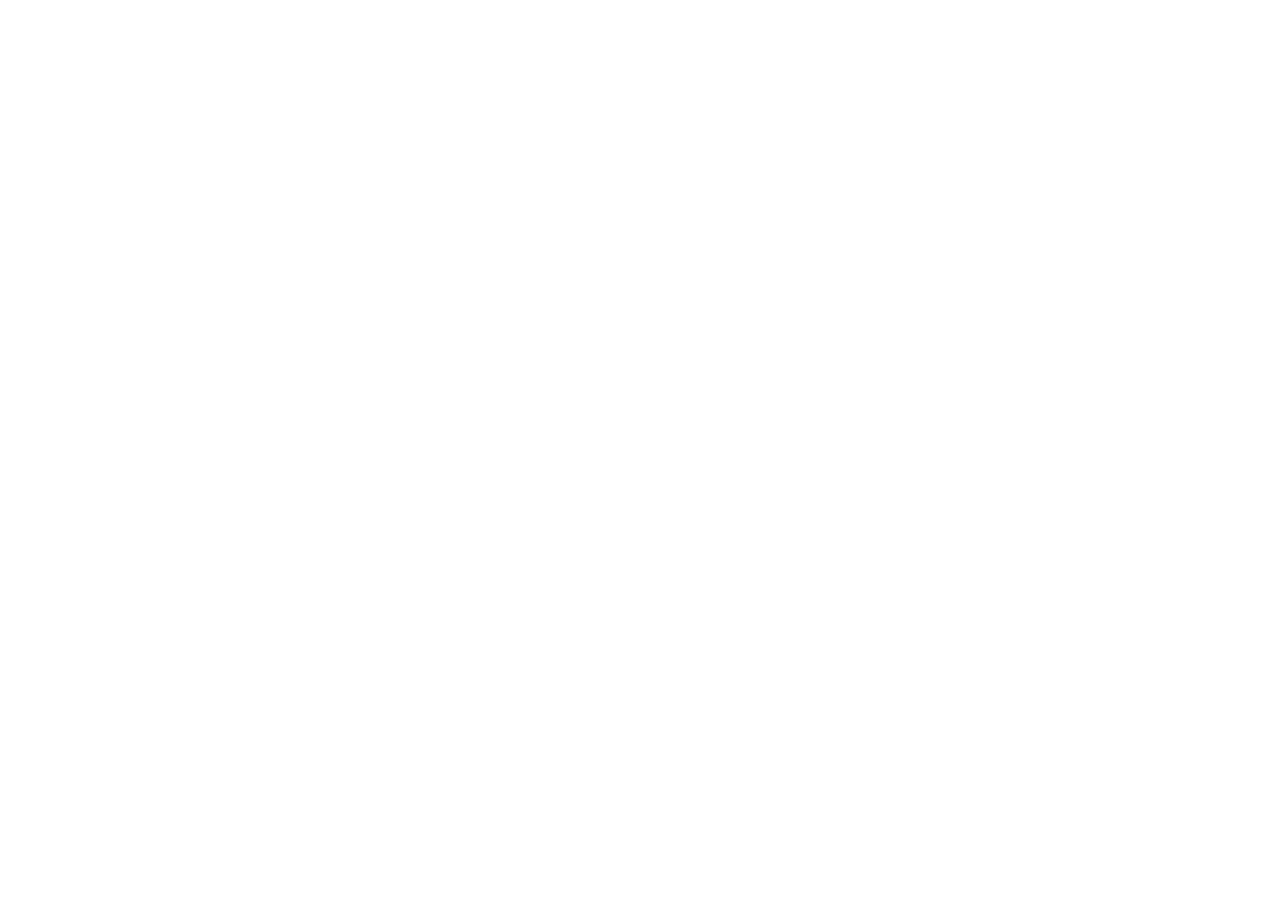
==== index.html @ baa92afb "init: HTML, CSS & Git Basics task" ====
<!DOCTYPE html>
<html lang="en">
<head>
    <meta charset="UTF-8">
    <meta name="viewport" content="width=device-width, initial-scale=1.0">
    <title>Document</title>
</head>
<body>
</body>
</html>
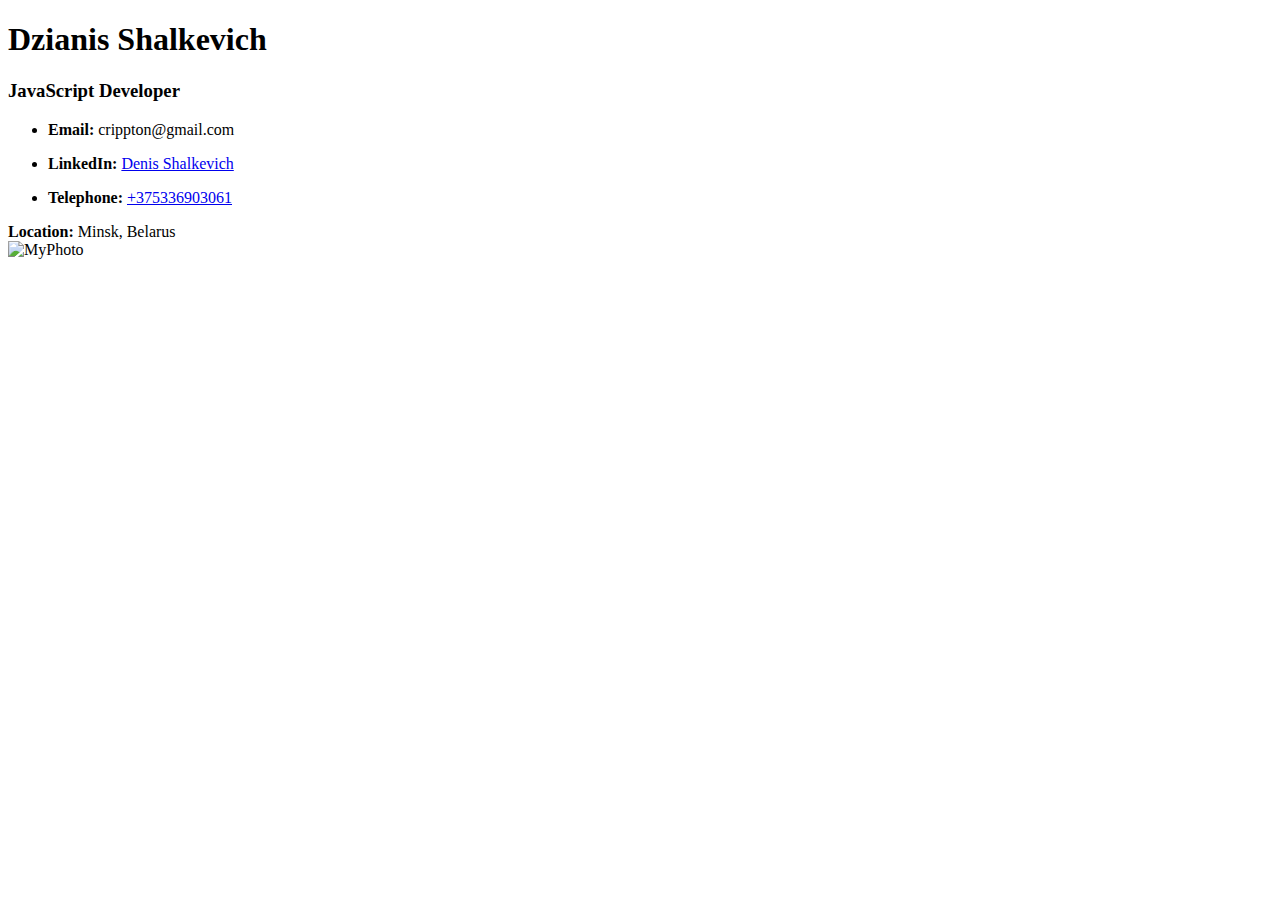
==== commit 8aff11f0: "feat: add header section with main information" ====
--- a/index.html
+++ b/index.html
@@ -1,10 +1,42 @@
 <!DOCTYPE html>
 <html lang="en">
+
 <head>
     <meta charset="UTF-8">
     <meta name="viewport" content="width=device-width, initial-scale=1.0">
-    <title>Document</title>
+    <title>Resume Dzianis Shalkevich</title>
 </head>
+<header class="main">
+    <div id="info">
+        <div id="Person" itemscope itemtype="http://schema.org/Person">
+            <h1><span itemprop="name">Dzianis Shalkevich</span></h1>
+            <h3><span itemprop="jobTitle">JavaScript Developer</span></h3>
+            <ul>
+                <li>
+                    <p itemprop="Email"><b>Email: </b>crippton@gmail.com</p>
+                </li>
+                <li>
+                    <p><b>LinkedIn: </b> <a href='https://www.linkedin.com/in/denis-shalkevich-b8a090ba/'
+                            itemprop="url">Denis Shalkevich</a></p>
+                </li>
+                <li>
+                    <p><b>Telephone: </b> <a href='tel:+375336903061' itemprop="telephone">+375336903061</a></p>
+                </li>
+            </ul>
+        </div>
+        <div id='location' itemprop="address" itemscope itemtype="http://schema.org/PostalAddress">
+            <span><b>Location: </b></span>
+            <span itemprop="addressLocality">Minsk</span>,
+            <span itemprop="addressCountry">Belarus</span>
+
+            <div id="photo">
+                <img src="ttps://avatars0.githubusercontent.com/u/12560265?s=460&u=928035af8bf49df5ec13ce5aecf3ee6976a47c64&v=4"
+                    alt="MyPhoto" itemprop="image" />
+            </div>
+        </div>
+</header>
+
 <body>
 </body>
-</html>
+
+</html>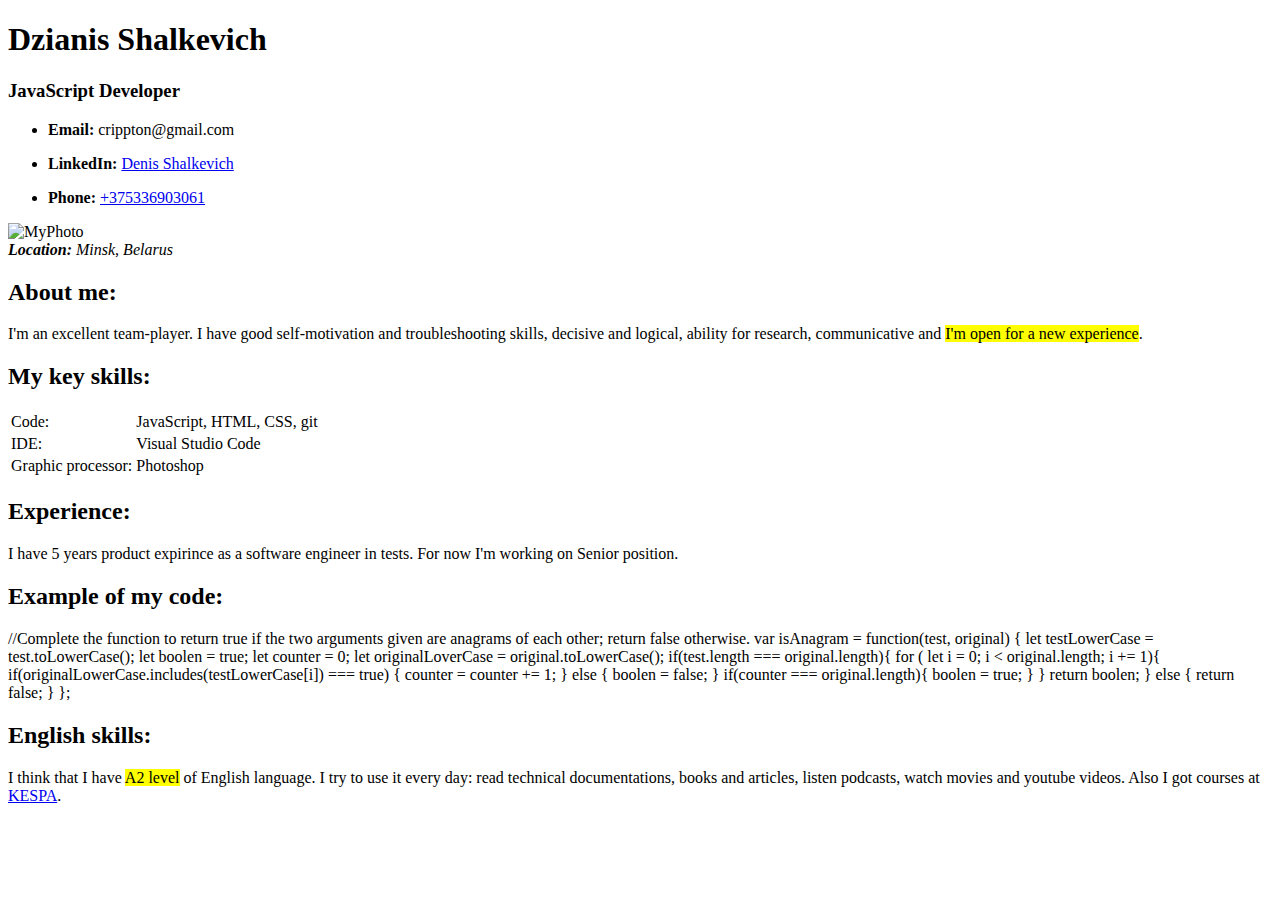
==== commit ae20ed16: "feat: add sections: about me, key skills, expirience, code, english skills" ====
--- a/index.html
+++ b/index.html
@@ -1,42 +1,110 @@
 <!DOCTYPE html>
-<html lang="en">
+<html lang='en'>
 
 <head>
-    <meta charset="UTF-8">
-    <meta name="viewport" content="width=device-width, initial-scale=1.0">
+    <meta charset='UTF-8'>
+    <meta name='viewport' content='width=device-width, initial-scale=1.0'>
     <title>Resume Dzianis Shalkevich</title>
 </head>
-<header class="main">
-    <div id="info">
-        <div id="Person" itemscope itemtype="http://schema.org/Person">
-            <h1><span itemprop="name">Dzianis Shalkevich</span></h1>
-            <h3><span itemprop="jobTitle">JavaScript Developer</span></h3>
-            <ul>
-                <li>
-                    <p itemprop="Email"><b>Email: </b>crippton@gmail.com</p>
-                </li>
-                <li>
-                    <p><b>LinkedIn: </b> <a href='https://www.linkedin.com/in/denis-shalkevich-b8a090ba/'
-                            itemprop="url">Denis Shalkevich</a></p>
-                </li>
-                <li>
-                    <p><b>Telephone: </b> <a href='tel:+375336903061' itemprop="telephone">+375336903061</a></p>
-                </li>
-            </ul>
-        </div>
-        <div id='location' itemprop="address" itemscope itemtype="http://schema.org/PostalAddress">
-            <span><b>Location: </b></span>
-            <span itemprop="addressLocality">Minsk</span>,
-            <span itemprop="addressCountry">Belarus</span>
-
-            <div id="photo">
-                <img src="ttps://avatars0.githubusercontent.com/u/12560265?s=460&u=928035af8bf49df5ec13ce5aecf3ee6976a47c64&v=4"
-                    alt="MyPhoto" itemprop="image" />
-            </div>
-        </div>
-</header>
 
 <body>
+    <main class='contacts'>
+        <div id='info'>
+            <div id='Person' itemscope itemtype='http://schema.org/Person'>
+                <h1><span itemprop='name'>Dzianis Shalkevich</span></h1>
+                <h3><span itemprop='jobTitle'>JavaScript Developer</span></h3>
+                <ul>
+                    <li>
+                        <p itemprop='Email'><b>Email: </b>crippton@gmail.com</p>
+                    </li>
+                    <li>
+                        <p><b>LinkedIn: </b> <a href='https://www.linkedin.com/in/denis-shalkevich-b8a090ba/'
+                                itemprop='url'>Denis Shalkevich</a></p>
+                    </li>
+                    <li>
+                        <p><b>Phone: </b> <a href='tel:+375336903061' itemprop='telephone'>+375336903061</a></p>
+                    </li>
+                </ul>
+                <div id='photo'>
+                    <img src='https://avatars0.githubusercontent.com/u/12560265?s=460&u=928035af8bf49df5ec13ce5aecf3ee6976a47c64&v=4'
+                        alt='MyPhoto' itemprop='image' />
+                </div>
+            </div>
+            <address id='location' itemprop='address' itemscope itemtype='http://schema.org/PostalAddress'>
+                <span><b>Location: </b></span>
+                <span itemprop='addressLocality'>Minsk</span>,
+                <span itemprop='addressCountry'>Belarus</span>
+            </address>
+        </div>
+    </main>
+<section id='about'>
+    <h2>About me:</h2>
+
+    <p class='text'>I'm an excellent team-player. I have good self-motivation and troubleshooting skills, 
+        decisive and logical, ability for research, communicative and <mark>I'm open for a new experience</mark>. 
+    </p>
+</section>
+
+<section id='key skills'>
+    <h2>My key skills:</h2>
+    <table>
+        <tr>
+            <td>Code:</td>
+            <td>JavaScript, HTML, CSS, git</td>
+        </tr>
+        <tr>
+            <td>IDE:</td>
+            <td>Visual Studio Code</td>
+        </tr>
+        <tr>
+            <td>Graphic processor:</td>
+            <td>Photoshop</td>
+        </tr>
+    </table>
+</section>
+<section>
+    <h2>Experience:</h2>
+    <p class='text'>I have 5 years product expirince as a software engineer in tests. 
+        For now I'm working on Senior position.</p>
+</section>
+<section>
+    <h2>Example of my code:</h2>
+    <p class="code">
+        //Complete the function to return true if the two arguments given are anagrams of each other; return false otherwise.
+
+var isAnagram = function(test, original) {
+  let testLowerCase = test.toLowerCase();
+  let boolen = true;
+  let counter = 0;
+  let originalLoverCase = original.toLowerCase();
+  if(test.length === original.length){
+    for ( let i = 0; i < original.length; i += 1){
+      if(originalLowerCase.includes(testLowerCase[i]) === true) {
+        counter = counter += 1;
+      } else {
+        boolen = false;
+      }
+      if(counter === original.length){
+        boolen = true;
+      }
+    }
+    return boolen;
+  } else {
+    return false;
+  }
+  
+};
+    </p>
+</section>
+<section>
+    <h2>English skills:</h2>
+    <p class='text'>I think that I have <mark>A2 level</mark> of English language. 
+        I try to use it every day: read technical documentations, books and articles, 
+        listen podcasts, watch  movies and youtube videos. 
+        Also I got courses at <a href='https://kespa.ru/'>KESPA</a>.</p>
+</section>
+
+
 </body>
 
 </html>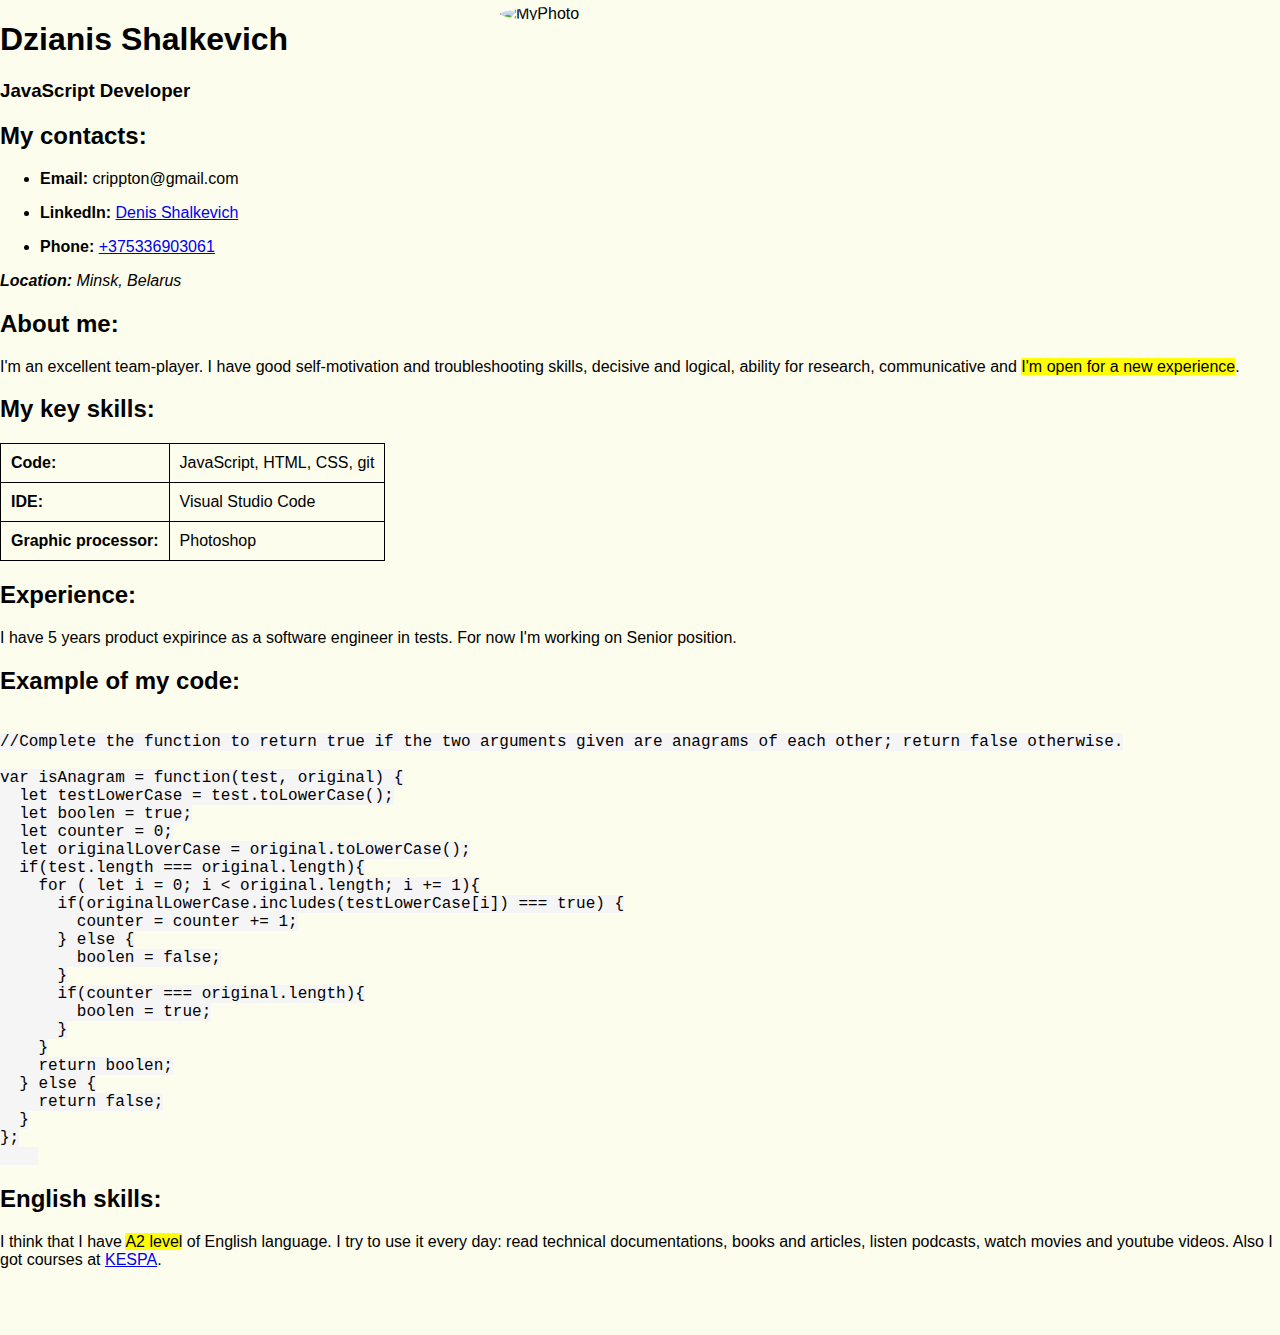
==== commit 5961c166: "init: add style css" ====
--- a/index.html
+++ b/index.html
@@ -4,7 +4,8 @@
 <head>
     <meta charset='UTF-8'>
     <meta name='viewport' content='width=device-width, initial-scale=1.0'>
-    <title>Resume Dzianis Shalkevich</title>
+    <title>Resume Dzianis Shalkevich | HTML, CSS & Git Basics</title>
+    <link rel="stylesheet" href="style.css">
 </head>
 
 <body>
@@ -13,6 +14,7 @@
             <div id='Person' itemscope itemtype='http://schema.org/Person'>
                 <h1><span itemprop='name'>Dzianis Shalkevich</span></h1>
                 <h3><span itemprop='jobTitle'>JavaScript Developer</span></h3>
+                <h2>My contacts: </h2>
                 <ul>
                     <li>
                         <p itemprop='Email'><b>Email: </b>crippton@gmail.com</p>
@@ -37,40 +39,41 @@
             </address>
         </div>
     </main>
-<section id='about'>
-    <h2>About me:</h2>
+    <section id='about'>
+        <h2>About me:</h2>
 
-    <p class='text'>I'm an excellent team-player. I have good self-motivation and troubleshooting skills, 
-        decisive and logical, ability for research, communicative and <mark>I'm open for a new experience</mark>. 
-    </p>
-</section>
+        <p class='text'>I'm an excellent team-player. I have good self-motivation and troubleshooting skills,
+            decisive and logical, ability for research, communicative and <mark>I'm open for a new experience</mark>.
+        </p>
+    </section>
 
-<section id='key skills'>
-    <h2>My key skills:</h2>
-    <table>
-        <tr>
-            <td>Code:</td>
-            <td>JavaScript, HTML, CSS, git</td>
-        </tr>
-        <tr>
-            <td>IDE:</td>
-            <td>Visual Studio Code</td>
-        </tr>
-        <tr>
-            <td>Graphic processor:</td>
-            <td>Photoshop</td>
-        </tr>
-    </table>
-</section>
-<section>
-    <h2>Experience:</h2>
-    <p class='text'>I have 5 years product expirince as a software engineer in tests. 
-        For now I'm working on Senior position.</p>
-</section>
-<section>
-    <h2>Example of my code:</h2>
-    <p class="code">
-        //Complete the function to return true if the two arguments given are anagrams of each other; return false otherwise.
+    <section id='key skills'>
+        <h2>My key skills:</h2>
+        <table>
+            <tr>
+                <td><b>Code:</b></td>
+                <td>JavaScript, HTML, CSS, git</td>
+            </tr>
+            <tr>
+                <td><b>IDE:</b></td>
+                <td>Visual Studio Code</td>
+            </tr>
+            <tr>
+                <td><b>Graphic processor:</b></td>
+                <td>Photoshop</td>
+            </tr>
+        </table>
+    </section>
+    <section>
+        <h2>Experience:</h2>
+        <p class='text'>I have 5 years product expirince as a software engineer in tests.
+            For now I'm working on Senior position.</p>
+    </section>
+    <section>
+        <h2>Example of my code:</h2>
+        <pre>
+    <code class="code">
+//Complete the function to return true if the two arguments given are anagrams of each other; return false otherwise.
 
 var isAnagram = function(test, original) {
   let testLowerCase = test.toLowerCase();
@@ -92,17 +95,17 @@
   } else {
     return false;
   }
-  
 };
-    </p>
-</section>
-<section>
-    <h2>English skills:</h2>
-    <p class='text'>I think that I have <mark>A2 level</mark> of English language. 
-        I try to use it every day: read technical documentations, books and articles, 
-        listen podcasts, watch  movies and youtube videos. 
-        Also I got courses at <a href='https://kespa.ru/'>KESPA</a>.</p>
-</section>
+    </code>
+</pre>
+    </section>
+    <section>
+        <h2>English skills:</h2>
+        <p class='text'>I think that I have <mark>A2 level</mark> of English language.
+            I try to use it every day: read technical documentations, books and articles,
+            listen podcasts, watch movies and youtube videos.
+            Also I got courses at <a href='https://kespa.ru/'>KESPA</a>.</p>
+    </section>
 
 
 </body>
--- a/style.css
+++ b/style.css
@@ -0,0 +1,39 @@
+body {
+    background-color: rgba(236, 236, 65, 0.096);
+    font-family: Arial,serif-serif;
+    font-size: 16px;
+    margin: auto;
+    margin-right: auto;
+}
+
+main {
+    display: block;
+}
+
+td {
+    border: 1px solid black;
+    padding: 10px 10px;
+}
+
+table {
+    border-spacing: 5px;
+    
+    display: table;
+    border-collapse: collapse;
+}
+
+code {
+    font-family: 'Courier New', Courier, monospace;
+    background-color: whitesmoke;
+}
+
+img {
+    border-radius: 50%;
+    /* display: block; */
+    margin-left: auto;
+    margin-right: auto;
+    width: 250px;
+    position: absolute;
+    top: 5px;
+    left: 500px;
+}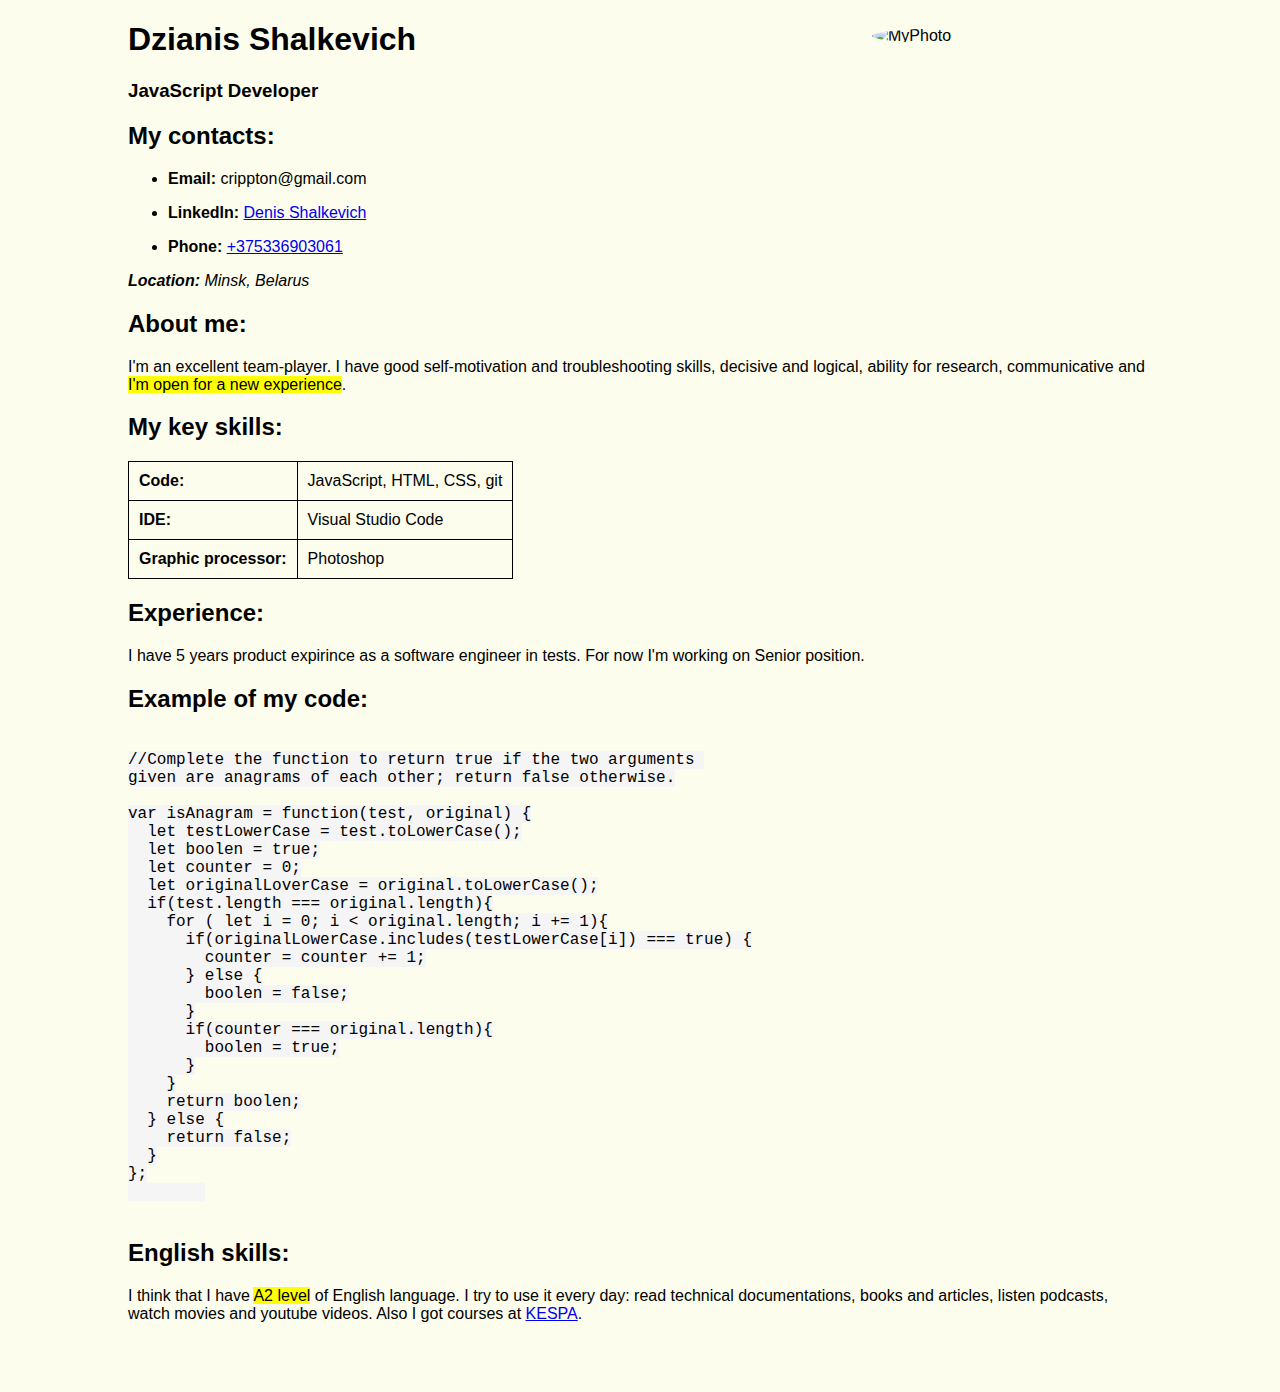
==== commit 1eec462d: "refactor: fix some typos" ====
--- a/index.html
+++ b/index.html
@@ -32,7 +32,8 @@
                         alt='MyPhoto' itemprop='image' />
                 </div>
             </div>
-            <address id='location' itemprop='address' itemscope itemtype='http://schema.org/PostalAddress'>
+            <address id='location' itemscope itemtype='http://schema.org/PostalAddress'>
+
                 <span><b>Location: </b></span>
                 <span itemprop='addressLocality'>Minsk</span>,
                 <span itemprop='addressCountry'>Belarus</span>
@@ -47,7 +48,7 @@
         </p>
     </section>
 
-    <section id='key skills'>
+    <section id='keySkills'>
         <h2>My key skills:</h2>
         <table>
             <tr>
@@ -71,9 +72,10 @@
     </section>
     <section>
         <h2>Example of my code:</h2>
-        <pre>
-    <code class="code">
-//Complete the function to return true if the two arguments given are anagrams of each other; return false otherwise.
+    <pre>
+        <code class="code">
+//Complete the function to return true if the two arguments 
+given are anagrams of each other; return false otherwise.
 
 var isAnagram = function(test, original) {
   let testLowerCase = test.toLowerCase();
@@ -96,8 +98,8 @@
     return false;
   }
 };
-    </code>
-</pre>
+        </code>
+    </pre>
     </section>
     <section>
         <h2>English skills:</h2>
--- a/style.css
+++ b/style.css
@@ -3,7 +3,8 @@
     font-family: Arial,serif-serif;
     font-size: 16px;
     margin: auto;
-    margin-right: auto;
+    left: 50px;
+    max-width: 1024px;
 }
 
 main {
@@ -27,13 +28,24 @@
     background-color: whitesmoke;
 }
 
-img {
+#photo img {
     border-radius: 50%;
-    /* display: block; */
-    margin-left: auto;
-    margin-right: auto;
+    display: block;
     width: 250px;
-    position: absolute;
-    top: 5px;
-    left: 500px;
+    float: right;
+    margin-top: -245px;
+    margin-right: 30px;
+}
+
+pre {
+    display: block;
+}
+
+#Person {
+    display: block;
+    position: inherit;
+}
+
+#location {
+    position: inherit;
 }